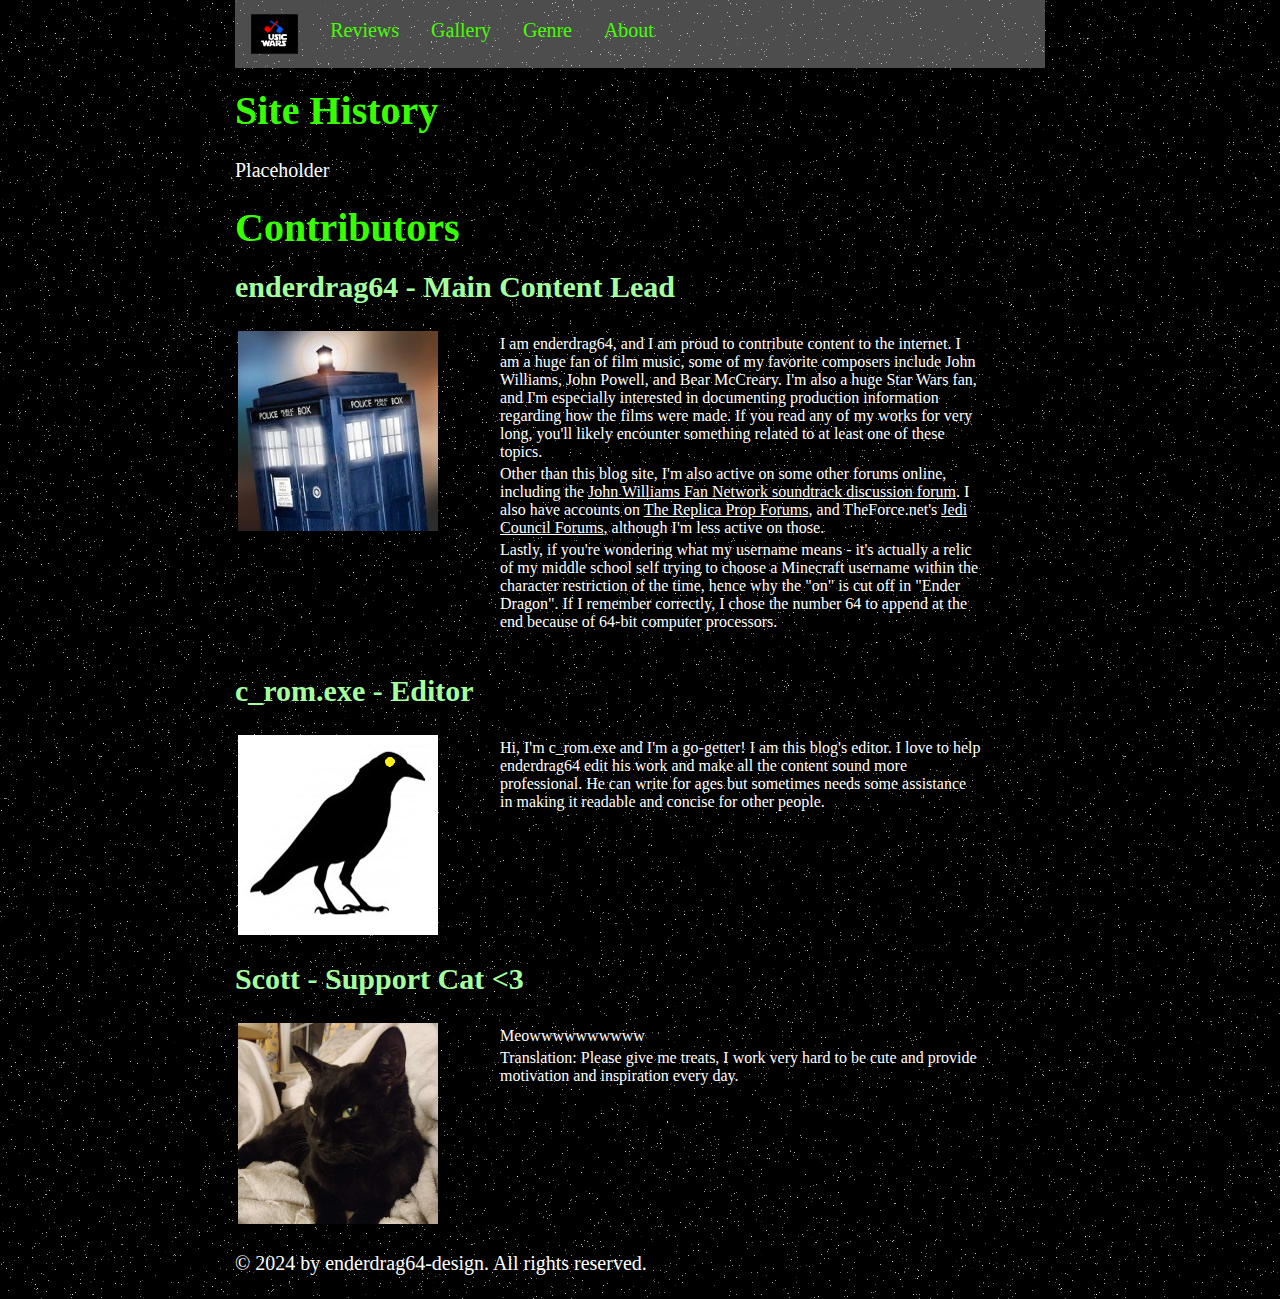
==== about.html @ 4828000b "copied over stuffs from prototype" ====
<html>
<head>
	<link rel="stylesheet" href="clean.css">
	<meta charset="UTF-8">
	<title>Star Wars Film Music Site - About</title>
</head>
<body>
	<div class="wrapper">
		<ul>
			<li><a href="index.html"><img src="images/musicwars.svg" height=40px alt="musicwars"></a></li>
			<li><a href="reviews.html">Reviews</a>
				<div class="dropdown-content"> <a href="#scorereview">Score Review</a> <a href="#OSTreview">OST Review</a></div>
			</li>
			<li><a href="pictorial.html">Gallery</a></li>
			<li><a href="genre.html">Genre</a></li>
			<li><a href="about.html">About</a></li>
		</ul>
		<h1>Site History</h1>
		<p>Placeholder</p>	
		<h1>Contributors</h1>
		<h2>enderdrag64 - Main Content Lead</h2>
		<table>
			<tr class="about-grid">
				<td>
					<img class="about-item" src="images/tardis-200px.jpg" alt="profile picture">
				</td>
				<td>
				<p class="about-item-p">I am enderdrag64, and I am proud to contribute content to the internet. I am a huge fan of film music, some of my favorite composers include John Williams, John Powell, and Bear McCreary. I'm also a huge Star Wars fan, and I'm especially interested in documenting production information regarding how the films were made. If you read any of my works for very long, you'll likely encounter something related to at least one of these topics.</p>

				<p class="about-item-p">Other than this blog site, I'm also active on some other forums online, including the <a href="https://www.jwfan.com/forums/index.php">John Williams Fan Network soundtrack discussion forum</a>. I also have accounts on <a href="https://www.therpf.com/forums/">The Replica Prop Forums</a>, and TheForce.net's <a href="https://boards.theforce.net/">Jedi Council Forums</a>, although I'm less active on those.</p>

				<p class="about-item-p">Lastly, if you're wondering what my username means - it's actually a relic of my middle school self trying to choose a Minecraft username within the character restriction of the time, hence why the "on" is cut off in "Ender Dragon". If I remember correctly, I chose the number 64 to append at the end because of 64-bit computer processors.</p></p>
				</td>
			</tr>
		</table>
		
		<h2>c_rom.exe - Editor</h2>
		
		<table>
			<tr class="about-grid">
				<td>
					<img class="about-item" src="images/crom.jpg" alt="profile picture">
				</td>
				<td>
					<p class="about-item-p">Hi, I'm c_rom.exe and I'm a go-getter! I am this blog's editor. I love to help enderdrag64 edit his work and make all the content sound more professional. He can write for ages but sometimes needs some assistance in making it readable and concise for other people. </p>
				</td>
			</tr>
		</table>
		
		<h2>Scott - Support Cat <3</h2>
		
		<table>
			<tr class="about-grid">
				<td>
					<img class="about-item" src="images/scott-200px.jpg" alt="cat">
				</td>
				<td>
					<p class="about-item-p"> Meowwwwwwwwww</p>
					<p class="about-item-p">Translation: Please give me treats, I work very hard to be cute and provide motivation and inspiration every day.</p>
				</td>
			</tr>
		</table>
		
		
		<p>&copy; 2024 by enderdrag64-design. All rights reserved.</p> 
	</div>
</body>
</html>
---- clean.css ----
@charset "UTF-8";
body {
	background-color: black;
	background-image: url(images/background.jpg);
	font-family: Garamond; font-size: 20px; font-style: normal; font-variant: normal; font-weight: 400; line-height: 160%;
	max-width: 900px;
	margin: auto;
}
a {
	color: white
}
a:hover {

}
h1 {
	color: #38ff00
}
h1:hover {

}
h2 {
	color: #a5ff9d
}
h2:hover {

}
p {
	color: white
}
th, tr, td {
	text-align: left !important;
}
th {
	color: #744704
}
tr:nth-child(even) {
	color: #c68423
}
tr {
	color: #744704
}
tr:hover {
	color: black
}

ul {
	list-style-type: none;
	margin: 0;
	padding: 0;
	overflow: hidden;
	background-color: rgba(255, 255, 255, 0.3); ;
}
li {
	float: left;
}
li a {
	display: block;
	text-align: center;
	padding: 14px;
}
.active {
	background-color: #a77122;
}
li a, .dropbtn {
	display: inline-block;
	color: #44ff00;
	text-align: center;
	padding: 14px 16px;
	text-decoration: none;
}
li a:hover, .dropdown:hover .dropbtn {
	background-color: #764e14;
}
li.dropdown {
	display: inline-block;
}
.dropdown-content {
	display: none;
	position: absolute;
	background-color: #cb9f5e;
	min-width: 180px;
	box-shadow: 0px 8px 16px 0px rgba(0, 0, 0, 0.2);
	z-index: 1;
}
.dropdown-content a {
	color: #ffb953;
	display: block;
	text-align: left;
}
.dropdown-content a:hover {
	background-color: #764e14;
}
.dropdown:hover .dropdown-content {
	display: block;
}
.wrapper{
	margin-left: auto;
	margin-right: auto;
	padding: 0px 45px;
}
.subtitle{
	color: #ffb953;
	font-weight: bold;
	font-style: italic;
}
.emptydollar{
	color: #d9d184;
}
.gallery-grid {
	display: grid;
	grid-template-columns: auto auto auto;
	grid-template-rows: auto auto auto;
	grid-row-gap: 20px ;
	justify-items: center;
	align-items: start;
	justify-content: space-between;
}
				
.gallery-item {
	width: 200px; /*should match the width of your images + width of border (if any) */
	text-align: center;
}    
/* css for styling the p/caption under the image */      
.gallery-item p {
	margin: .25em 0;
	line-height: 135%;
}

.about-grid {
	display: grid;
	grid-template-columns: auto auto auto;
	grid-template-rows: auto auto auto;
	column-gap: 60px ;
	justify-items: center;
	align-items: start;
	justify-content: space-between;
}
				
.about-item {
	width: 200px; /*should match the width of your images + width of border (if any) */
	text-align: center;
}    
/* css for styling the p/caption under the image */      
.about-item-p {
	margin: .25em 0;
	font-size: 25px
	line-height: 135%;
}

.OSTtitle {
	color: blue;
}

.Cuetitle {
	color: red;
}

.vertical-content-grid {
    display: grid;
    grid-template-columns: 70% 30%; 
    gap: 25px; 
}

.large-reviews {
    padding: 20px; 
}

.mini-reviews {
    padding: 20px; 
    background-color: rgba(255, 255, 255, 0.3); 
}
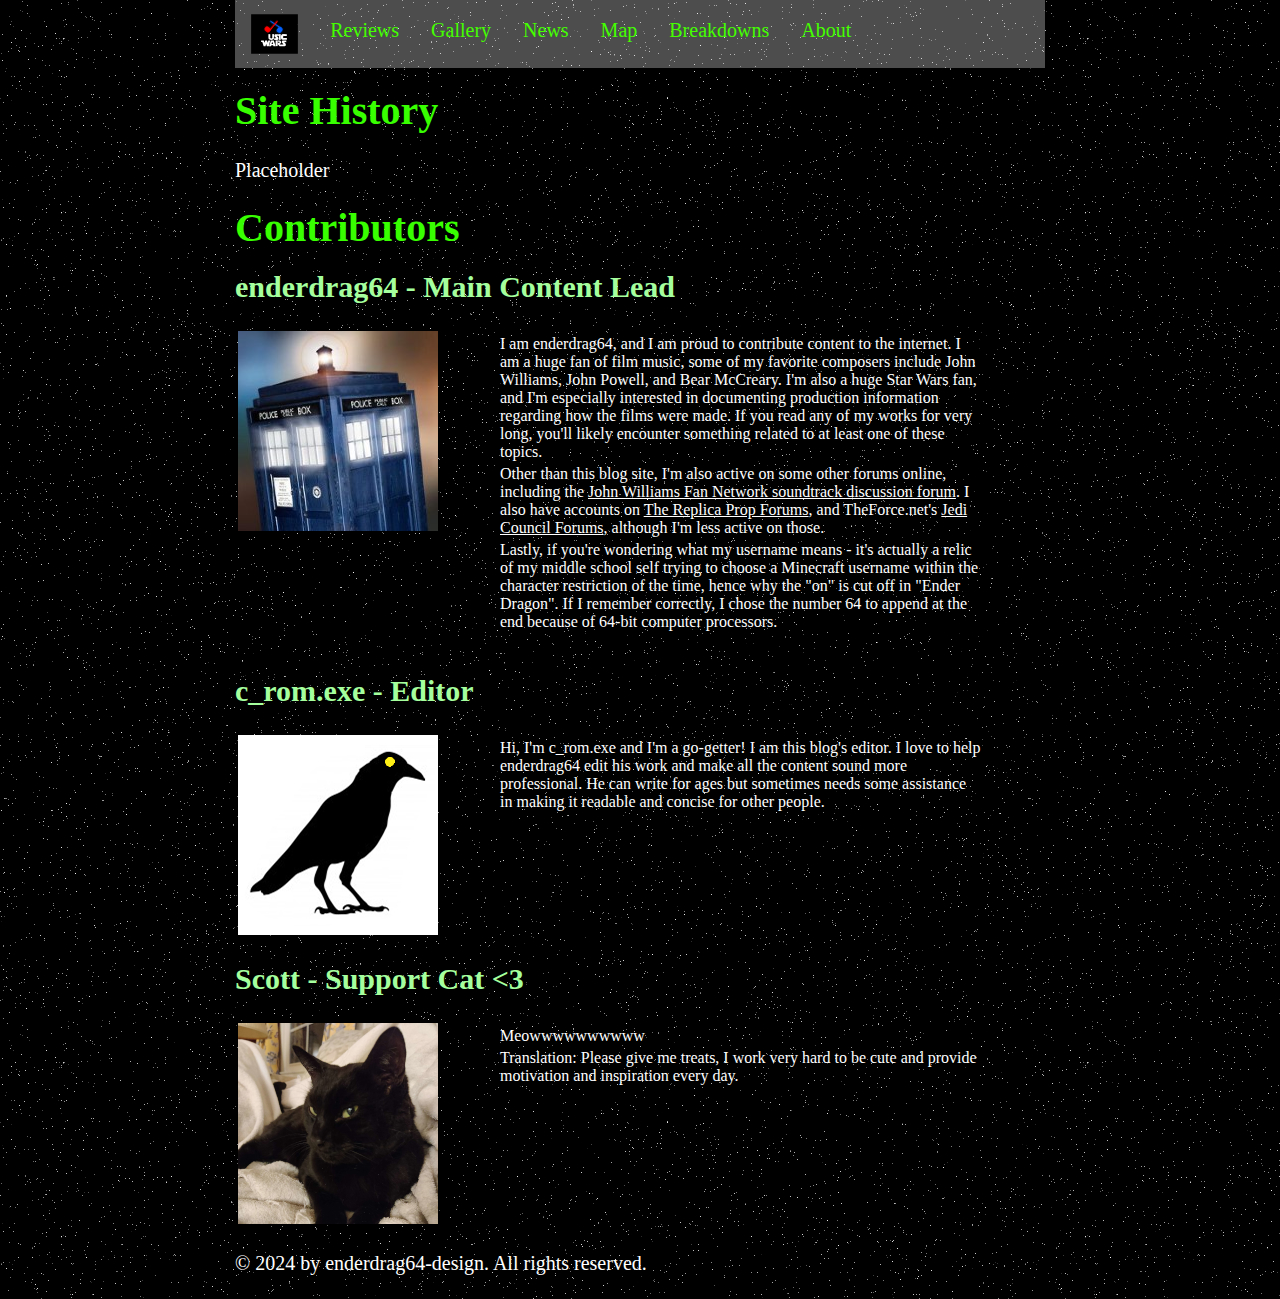
==== commit c8fbdb4e: "fixed navigation, renamed genre to news" ====
--- a/about.html
+++ b/about.html
@@ -6,13 +6,17 @@
 </head>
 <body>
 	<div class="wrapper">
+		
+		
 		<ul>
 			<li><a href="index.html"><img src="images/musicwars.svg" height=40px alt="musicwars"></a></li>
 			<li><a href="reviews.html">Reviews</a>
 				<div class="dropdown-content"> <a href="#scorereview">Score Review</a> <a href="#OSTreview">OST Review</a></div>
 			</li>
 			<li><a href="pictorial.html">Gallery</a></li>
-			<li><a href="genre.html">Genre</a></li>
+			<li><a href="news.html">News</a></li>
+			<li><a href="map.html">Map</a></li>
+			<li><a href="visessay.html">Breakdowns</a></li>
 			<li><a href="about.html">About</a></li>
 		</ul>
 		<h1>Site History</h1>
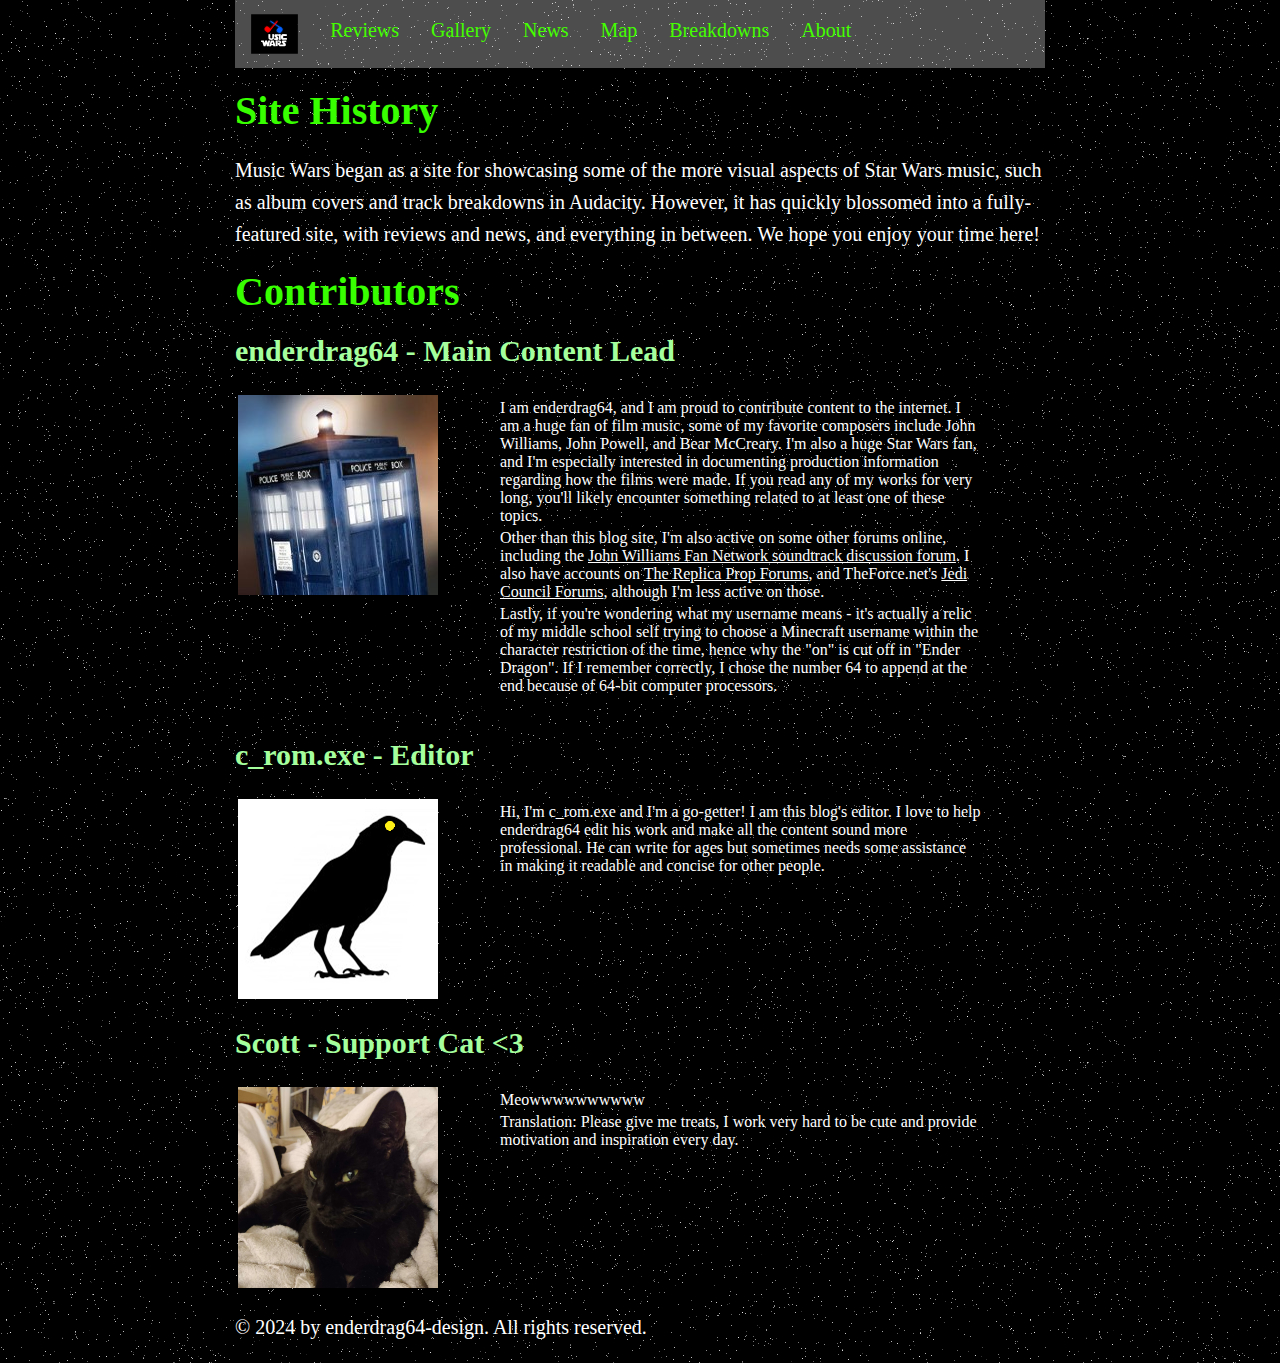
==== commit 0a7b3ef8: "added site history" ====
--- a/about.html
+++ b/about.html
@@ -20,7 +20,7 @@
 			<li><a href="about.html">About</a></li>
 		</ul>
 		<h1>Site History</h1>
-		<p>Placeholder</p>	
+		<p>Music Wars began as a site for showcasing some of the more visual aspects of Star Wars music, such as album covers and track breakdowns in Audacity. However, it has quickly blossomed into a fully-featured site, with reviews and news, and everything in between. We hope you enjoy your time here! </p>	
 		<h1>Contributors</h1>
 		<h2>enderdrag64 - Main Content Lead</h2>
 		<table>
